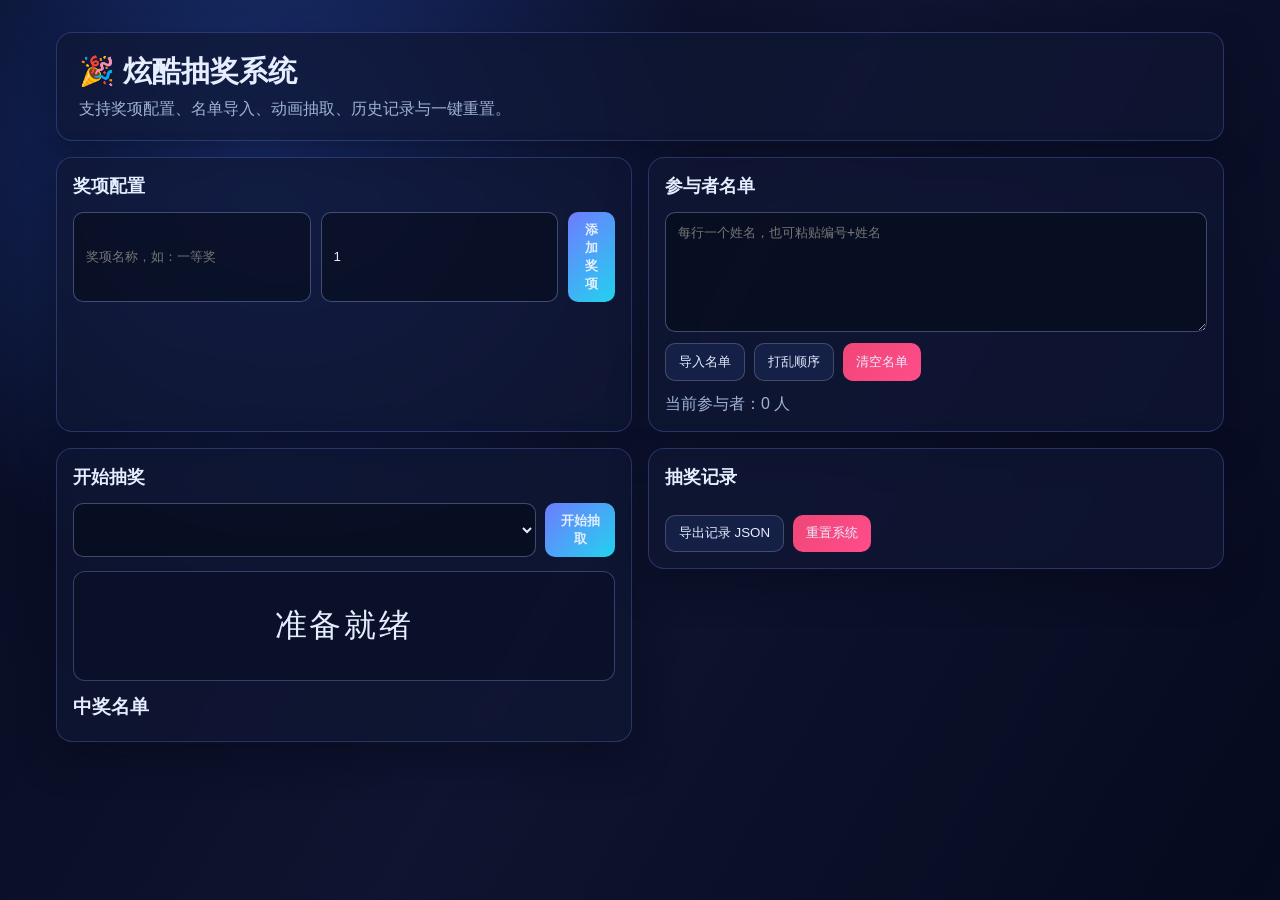
==== index.html @ 3de6420f "feat: build complete cool web lottery system" ====
<!doctype html>
<html lang="zh-CN">
  <head>
    <meta charset="UTF-8" />
    <meta name="viewport" content="width=device-width, initial-scale=1.0" />
    <title>炫酷抽奖系统</title>
    <link rel="stylesheet" href="styles.css" />
  </head>
  <body>
    <div class="bg-glow"></div>
    <main class="app">
      <header class="hero card">
        <h1>🎉 炫酷抽奖系统</h1>
        <p>支持奖项配置、名单导入、动画抽取、历史记录与一键重置。</p>
      </header>

      <section class="grid">
        <article class="card panel">
          <h2>奖项配置</h2>
          <div class="row compact">
            <input id="prizeName" type="text" placeholder="奖项名称，如：一等奖" />
            <input id="prizeCount" type="number" min="1" value="1" />
            <button id="addPrizeBtn" class="btn btn-primary">添加奖项</button>
          </div>
          <ul id="prizeList" class="list"></ul>
        </article>

        <article class="card panel">
          <h2>参与者名单</h2>
          <div class="row compact">
            <textarea id="participantsInput" placeholder="每行一个姓名，也可粘贴编号+姓名"></textarea>
          </div>
          <div class="row">
            <button id="importParticipantsBtn" class="btn">导入名单</button>
            <button id="shuffleParticipantsBtn" class="btn">打乱顺序</button>
            <button id="clearParticipantsBtn" class="btn btn-danger">清空名单</button>
          </div>
          <div class="stats" id="participantStats">当前参与者：0 人</div>
        </article>

        <article class="card panel draw-panel">
          <h2>开始抽奖</h2>
          <div class="row compact">
            <select id="drawPrizeSelect"></select>
            <button id="drawBtn" class="btn btn-primary">开始抽取</button>
          </div>
          <div id="lotteryScreen" class="lottery-screen">准备就绪</div>
          <div class="winner-box">
            <h3>中奖名单</h3>
            <ol id="winnerList"></ol>
          </div>
        </article>

        <article class="card panel">
          <h2>抽奖记录</h2>
          <ul id="historyList" class="list history"></ul>
          <div class="row">
            <button id="exportHistoryBtn" class="btn">导出记录 JSON</button>
            <button id="resetAllBtn" class="btn btn-danger">重置系统</button>
          </div>
        </article>
      </section>
    </main>

    <template id="prizeItemTemplate">
      <li class="list-item">
        <span class="meta"></span>
        <button class="btn btn-small btn-danger remove">删除</button>
      </li>
    </template>

    <canvas id="confettiCanvas"></canvas>
    <script src="script.js"></script>
  </body>
</html>
---- styles.css ----
:root {
  --bg: #070b1f;
  --panel: rgba(16, 23, 52, 0.72);
  --panel-border: rgba(120, 152, 255, 0.25);
  --primary: #6f7bff;
  --secondary: #22d3ee;
  --danger: #ff4d8a;
  --text: #e5edff;
  --muted: #9fb2d8;
}

* {
  box-sizing: border-box;
}

body {
  margin: 0;
  min-height: 100vh;
  font-family: "Segoe UI", "PingFang SC", "Microsoft YaHei", sans-serif;
  background: radial-gradient(circle at 20% 15%, #182f70, var(--bg) 35%),
    radial-gradient(circle at 90% 80%, #1d4d60, transparent 30%);
  color: var(--text);
}

.bg-glow {
  position: fixed;
  inset: 0;
  pointer-events: none;
  background: linear-gradient(120deg, transparent 0%, rgba(110, 123, 255, 0.08) 50%, transparent 100%);
  animation: glowMove 7s linear infinite;
}

@keyframes glowMove {
  0% {
    transform: translateX(-30%);
  }
  100% {
    transform: translateX(30%);
  }
}

.app {
  max-width: 1200px;
  margin: 0 auto;
  padding: 2rem 1rem 3rem;
}

.card {
  background: var(--panel);
  border: 1px solid var(--panel-border);
  border-radius: 16px;
  backdrop-filter: blur(10px);
  box-shadow: 0 16px 35px rgba(5, 10, 25, 0.5);
}

.hero {
  padding: 1.2rem 1.4rem;
  margin-bottom: 1rem;
}

.hero h1 {
  margin: 0;
  font-size: 1.8rem;
}

.hero p {
  margin: 0.45rem 0 0;
  color: var(--muted);
}

.grid {
  display: grid;
  grid-template-columns: repeat(2, minmax(260px, 1fr));
  gap: 1rem;
}

.panel {
  padding: 1rem;
}

h2 {
  margin-top: 0;
  font-size: 1.1rem;
}

.row {
  display: flex;
  gap: 0.6rem;
  flex-wrap: wrap;
}

.row.compact {
  flex-wrap: nowrap;
}

input,
select,
textarea {
  width: 100%;
  border: 1px solid rgba(163, 185, 255, 0.35);
  background: rgba(4, 8, 20, 0.5);
  color: var(--text);
  border-radius: 10px;
  padding: 0.65rem 0.75rem;
}

textarea {
  min-height: 120px;
  margin-bottom: 0.7rem;
}

.btn {
  border: 1px solid rgba(255, 255, 255, 0.2);
  background: rgba(24, 35, 78, 0.8);
  color: var(--text);
  border-radius: 10px;
  padding: 0.55rem 0.8rem;
  cursor: pointer;
  transition: transform 0.2s, box-shadow 0.2s;
}

.btn:hover {
  transform: translateY(-1px);
  box-shadow: 0 0 0 2px rgba(111, 123, 255, 0.2);
}

.btn-primary {
  background: linear-gradient(135deg, var(--primary), var(--secondary));
  border: none;
  font-weight: 700;
}

.btn-danger {
  background: linear-gradient(135deg, #f04677, var(--danger));
  border: none;
}

.btn-small {
  padding: 0.3rem 0.5rem;
  font-size: 0.85rem;
}

.stats,
.list {
  margin-top: 0.8rem;
  color: var(--muted);
}

.list {
  list-style: none;
  padding: 0;
  margin: 0.7rem 0;
  max-height: 170px;
  overflow: auto;
}

.list-item {
  display: flex;
  justify-content: space-between;
  align-items: center;
  border-bottom: 1px dashed rgba(157, 184, 255, 0.25);
  padding: 0.45rem 0;
  gap: 0.8rem;
}

.draw-panel {
  grid-row: span 2;
}

.lottery-screen {
  margin-top: 0.9rem;
  min-height: 110px;
  border: 1px solid rgba(153, 174, 255, 0.3);
  border-radius: 12px;
  display: grid;
  place-items: center;
  font-size: 2rem;
  letter-spacing: 0.08em;
  text-align: center;
  background: rgba(8, 15, 34, 0.45);
}

.lottery-screen.rolling {
  animation: pulse 0.6s infinite;
}

@keyframes pulse {
  0%,
  100% {
    box-shadow: 0 0 0 0 rgba(101, 217, 255, 0.2);
  }
  50% {
    box-shadow: 0 0 0 9px rgba(101, 217, 255, 0.02);
  }
}

.winner-box h3 {
  margin: 0.8rem 0 0.3rem;
}

#winnerList {
  margin: 0;
  padding-left: 1.2rem;
  color: #f3f7ff;
  line-height: 1.8;
}

.history li {
  font-size: 0.9rem;
}

#confettiCanvas {
  position: fixed;
  inset: 0;
  pointer-events: none;
}

@media (max-width: 940px) {
  .grid {
    grid-template-columns: 1fr;
  }

  .draw-panel {
    grid-row: auto;
  }

  .row.compact {
    flex-wrap: wrap;
  }
}
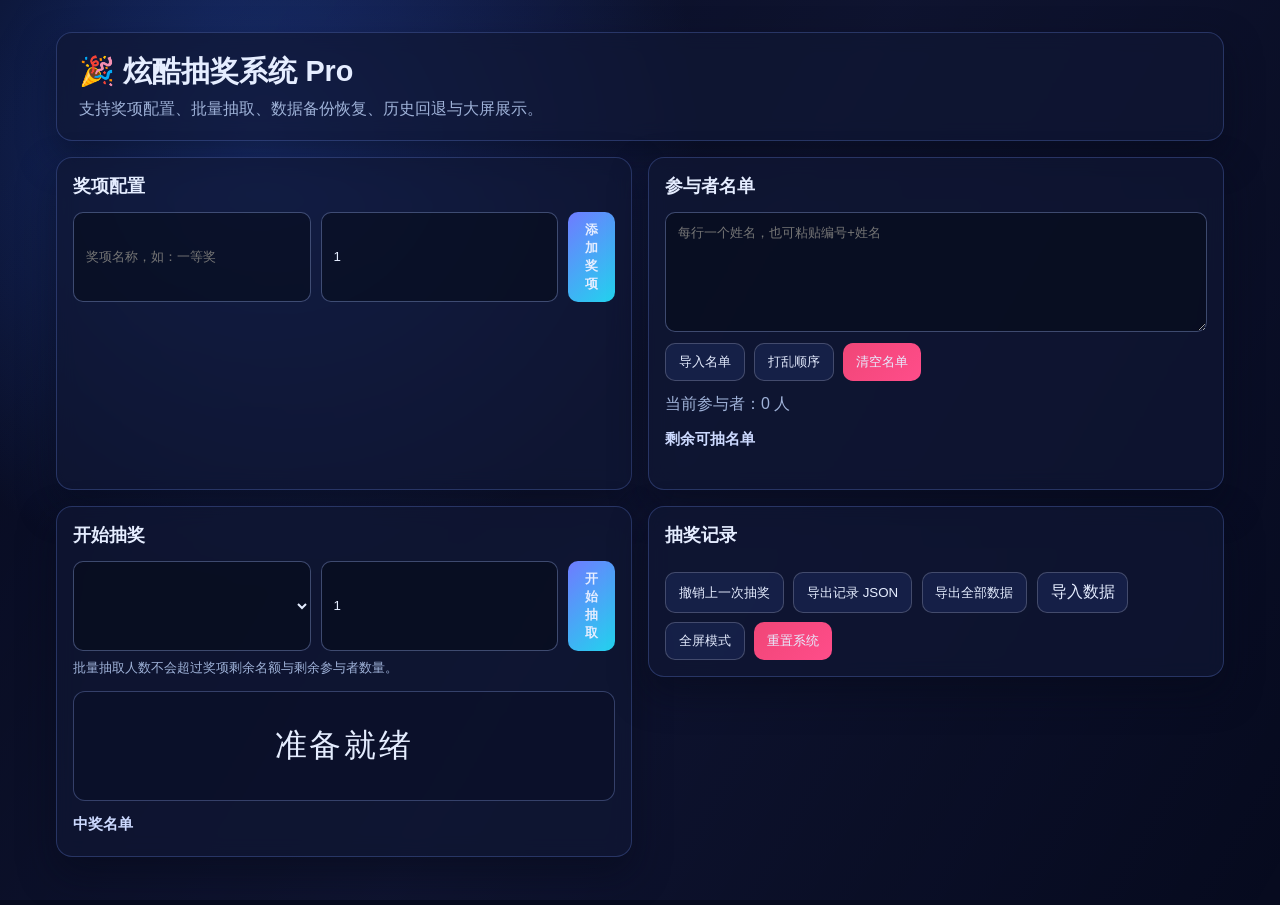
==== commit 1a1a7c51: "feat: upgrade lottery system with batch draw and data backup" ====
--- a/index.html
+++ b/index.html
@@ -3,15 +3,15 @@
   <head>
     <meta charset="UTF-8" />
     <meta name="viewport" content="width=device-width, initial-scale=1.0" />
-    <title>炫酷抽奖系统</title>
+    <title>炫酷抽奖系统 Pro</title>
     <link rel="stylesheet" href="styles.css" />
   </head>
   <body>
     <div class="bg-glow"></div>
     <main class="app">
       <header class="hero card">
-        <h1>🎉 炫酷抽奖系统</h1>
-        <p>支持奖项配置、名单导入、动画抽取、历史记录与一键重置。</p>
+        <h1>🎉 炫酷抽奖系统 Pro</h1>
+        <p>支持奖项配置、批量抽取、数据备份恢复、历史回退与大屏展示。</p>
       </header>
 
       <section class="grid">
@@ -36,14 +36,20 @@
             <button id="clearParticipantsBtn" class="btn btn-danger">清空名单</button>
           </div>
           <div class="stats" id="participantStats">当前参与者：0 人</div>
+          <div class="subpanel">
+            <h3>剩余可抽名单</h3>
+            <ul id="remainingList" class="list small"></ul>
+          </div>
         </article>
 
         <article class="card panel draw-panel">
           <h2>开始抽奖</h2>
           <div class="row compact">
             <select id="drawPrizeSelect"></select>
+            <input id="drawCount" type="number" min="1" value="1" />
             <button id="drawBtn" class="btn btn-primary">开始抽取</button>
           </div>
+          <small class="hint">批量抽取人数不会超过奖项剩余名额与剩余参与者数量。</small>
           <div id="lotteryScreen" class="lottery-screen">准备就绪</div>
           <div class="winner-box">
             <h3>中奖名单</h3>
@@ -55,7 +61,14 @@
           <h2>抽奖记录</h2>
           <ul id="historyList" class="list history"></ul>
           <div class="row">
+            <button id="undoLastBtn" class="btn">撤销上一次抽奖</button>
             <button id="exportHistoryBtn" class="btn">导出记录 JSON</button>
+            <button id="exportAllBtn" class="btn">导出全部数据</button>
+            <label class="btn file-btn">
+              导入数据
+              <input id="importAllInput" type="file" accept="application/json" />
+            </label>
+            <button id="fullscreenBtn" class="btn">全屏模式</button>
             <button id="resetAllBtn" class="btn btn-danger">重置系统</button>
           </div>
         </article>
--- a/styles.css
+++ b/styles.css
@@ -31,12 +31,8 @@
 }
 
 @keyframes glowMove {
-  0% {
-    transform: translateX(-30%);
-  }
-  100% {
-    transform: translateX(30%);
-  }
+  0% { transform: translateX(-30%); }
+  100% { transform: translateX(30%); }
 }
 
 .app {
@@ -53,20 +49,9 @@
   box-shadow: 0 16px 35px rgba(5, 10, 25, 0.5);
 }
 
-.hero {
-  padding: 1.2rem 1.4rem;
-  margin-bottom: 1rem;
-}
-
-.hero h1 {
-  margin: 0;
-  font-size: 1.8rem;
-}
-
-.hero p {
-  margin: 0.45rem 0 0;
-  color: var(--muted);
-}
+.hero { padding: 1.2rem 1.4rem; margin-bottom: 1rem; }
+.hero h1 { margin: 0; font-size: 1.8rem; }
+.hero p { margin: 0.45rem 0 0; color: var(--muted); }
 
 .grid {
   display: grid;
@@ -74,14 +59,9 @@
   gap: 1rem;
 }
 
-.panel {
-  padding: 1rem;
-}
-
-h2 {
-  margin-top: 0;
-  font-size: 1.1rem;
-}
+.panel { padding: 1rem; }
+h2 { margin-top: 0; font-size: 1.1rem; }
+h3 { margin: 0.2rem 0; font-size: 0.95rem; color: #cddaff; }
 
 .row {
   display: flex;
@@ -89,13 +69,9 @@
   flex-wrap: wrap;
 }
 
-.row.compact {
-  flex-wrap: nowrap;
-}
+.row.compact { flex-wrap: nowrap; }
 
-input,
-select,
-textarea {
+input, select, textarea {
   width: 100%;
   border: 1px solid rgba(163, 185, 255, 0.35);
   background: rgba(4, 8, 20, 0.5);
@@ -104,10 +80,7 @@
   padding: 0.65rem 0.75rem;
 }
 
-textarea {
-  min-height: 120px;
-  margin-bottom: 0.7rem;
-}
+textarea { min-height: 120px; margin-bottom: 0.7rem; }
 
 .btn {
   border: 1px solid rgba(255, 255, 255, 0.2);
@@ -119,40 +92,18 @@
   transition: transform 0.2s, box-shadow 0.2s;
 }
 
-.btn:hover {
-  transform: translateY(-1px);
-  box-shadow: 0 0 0 2px rgba(111, 123, 255, 0.2);
-}
+.btn:hover { transform: translateY(-1px); box-shadow: 0 0 0 2px rgba(111, 123, 255, 0.2); }
+.btn:disabled { opacity: 0.55; cursor: not-allowed; transform: none; }
 
-.btn-primary {
-  background: linear-gradient(135deg, var(--primary), var(--secondary));
-  border: none;
-  font-weight: 700;
-}
+.btn-primary { background: linear-gradient(135deg, var(--primary), var(--secondary)); border: none; font-weight: 700; }
+.btn-danger { background: linear-gradient(135deg, #f04677, var(--danger)); border: none; }
+.btn-small { padding: 0.3rem 0.5rem; font-size: 0.85rem; }
 
-.btn-danger {
-  background: linear-gradient(135deg, #f04677, var(--danger));
-  border: none;
-}
+.file-btn input { display: none; }
 
-.btn-small {
-  padding: 0.3rem 0.5rem;
-  font-size: 0.85rem;
-}
-
-.stats,
-.list {
-  margin-top: 0.8rem;
-  color: var(--muted);
-}
-
-.list {
-  list-style: none;
-  padding: 0;
-  margin: 0.7rem 0;
-  max-height: 170px;
-  overflow: auto;
-}
+.stats, .list { margin-top: 0.8rem; color: var(--muted); }
+.list { list-style: none; padding: 0; margin: 0.7rem 0; max-height: 170px; overflow: auto; }
+.list.small { max-height: 120px; font-size: 0.86rem; }
 
 .list-item {
   display: flex;
@@ -163,9 +114,7 @@
   gap: 0.8rem;
 }
 
-.draw-panel {
-  grid-row: span 2;
-}
+.draw-panel { grid-row: span 2; }
 
 .lottery-screen {
   margin-top: 0.9rem;
@@ -180,51 +129,23 @@
   background: rgba(8, 15, 34, 0.45);
 }
 
-.lottery-screen.rolling {
-  animation: pulse 0.6s infinite;
+.lottery-screen.rolling { animation: pulse 0.6s infinite; }
+.hint { color: var(--muted); display: inline-block; margin-top: 0.5rem; }
+.subpanel { margin-top: 0.9rem; }
+
+@keyframes pulse {
+  0%, 100% { box-shadow: 0 0 0 0 rgba(101, 217, 255, 0.2); }
+  50% { box-shadow: 0 0 0 9px rgba(101, 217, 255, 0.02); }
 }
 
-@keyframes pulse {
-  0%,
-  100% {
-    box-shadow: 0 0 0 0 rgba(101, 217, 255, 0.2);
-  }
-  50% {
-    box-shadow: 0 0 0 9px rgba(101, 217, 255, 0.02);
-  }
-}
+.winner-box h3 { margin: 0.8rem 0 0.3rem; }
+#winnerList { margin: 0; padding-left: 1.2rem; color: #f3f7ff; line-height: 1.8; }
+.history li { font-size: 0.9rem; }
 
-.winner-box h3 {
-  margin: 0.8rem 0 0.3rem;
-}
-
-#winnerList {
-  margin: 0;
-  padding-left: 1.2rem;
-  color: #f3f7ff;
-  line-height: 1.8;
-}
-
-.history li {
-  font-size: 0.9rem;
-}
-
-#confettiCanvas {
-  position: fixed;
-  inset: 0;
-  pointer-events: none;
-}
+#confettiCanvas { position: fixed; inset: 0; pointer-events: none; }
 
 @media (max-width: 940px) {
-  .grid {
-    grid-template-columns: 1fr;
-  }
-
-  .draw-panel {
-    grid-row: auto;
-  }
-
-  .row.compact {
-    flex-wrap: wrap;
-  }
+  .grid { grid-template-columns: 1fr; }
+  .draw-panel { grid-row: auto; }
+  .row.compact { flex-wrap: wrap; }
 }
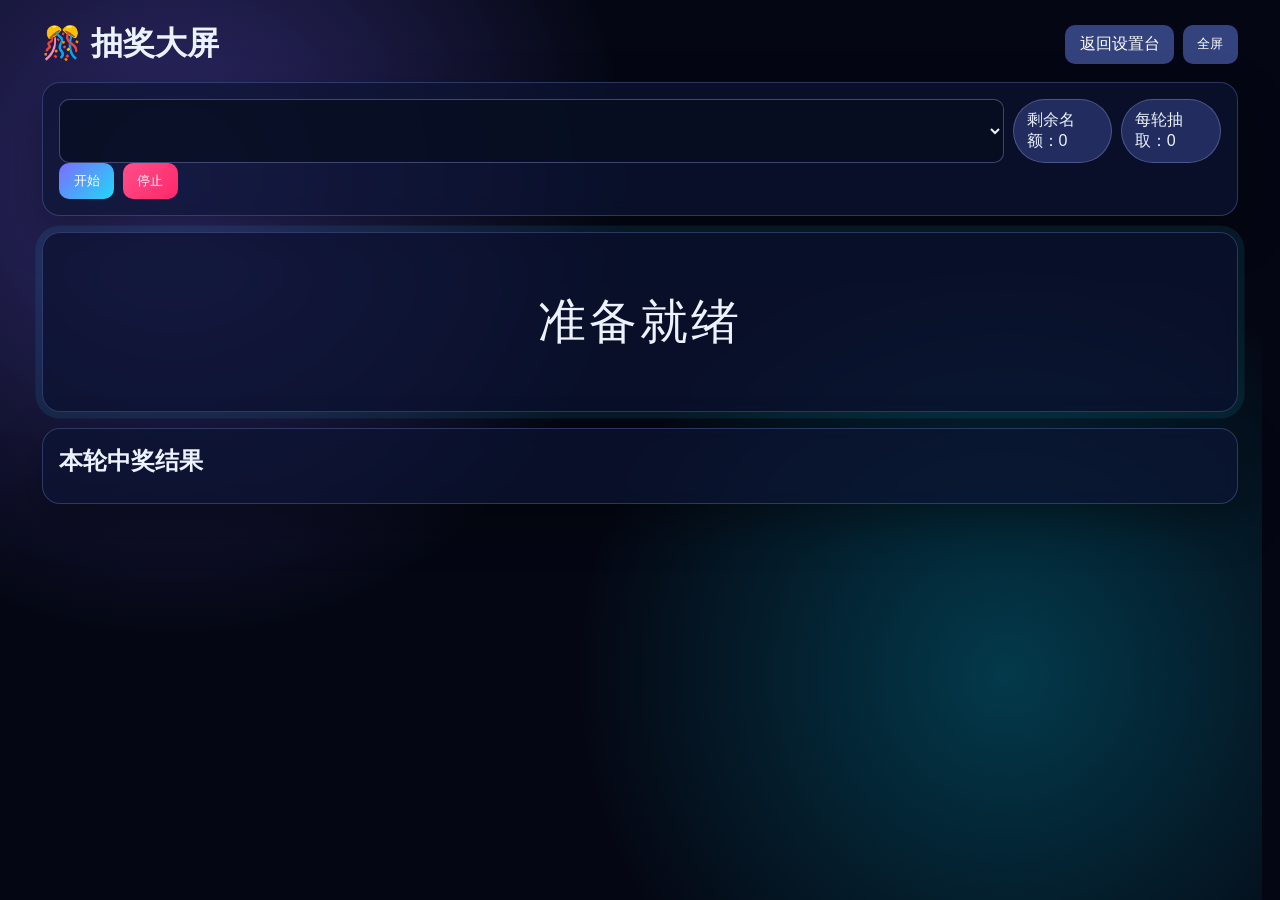
==== commit 21f7fc2b: "feat: split settings and big-screen draw flow with start-stop rounds" ====
--- a/index.html
+++ b/index.html
@@ -2,87 +2,11 @@
 <html lang="zh-CN">
   <head>
     <meta charset="UTF-8" />
+    <meta http-equiv="refresh" content="0; url=screen.html" />
     <meta name="viewport" content="width=device-width, initial-scale=1.0" />
-    <title>炫酷抽奖系统 Pro</title>
-    <link rel="stylesheet" href="styles.css" />
+    <title>抽奖系统</title>
   </head>
   <body>
-    <div class="bg-glow"></div>
-    <main class="app">
-      <header class="hero card">
-        <h1>🎉 炫酷抽奖系统 Pro</h1>
-        <p>支持奖项配置、批量抽取、数据备份恢复、历史回退与大屏展示。</p>
-      </header>
-
-      <section class="grid">
-        <article class="card panel">
-          <h2>奖项配置</h2>
-          <div class="row compact">
-            <input id="prizeName" type="text" placeholder="奖项名称，如：一等奖" />
-            <input id="prizeCount" type="number" min="1" value="1" />
-            <button id="addPrizeBtn" class="btn btn-primary">添加奖项</button>
-          </div>
-          <ul id="prizeList" class="list"></ul>
-        </article>
-
-        <article class="card panel">
-          <h2>参与者名单</h2>
-          <div class="row compact">
-            <textarea id="participantsInput" placeholder="每行一个姓名，也可粘贴编号+姓名"></textarea>
-          </div>
-          <div class="row">
-            <button id="importParticipantsBtn" class="btn">导入名单</button>
-            <button id="shuffleParticipantsBtn" class="btn">打乱顺序</button>
-            <button id="clearParticipantsBtn" class="btn btn-danger">清空名单</button>
-          </div>
-          <div class="stats" id="participantStats">当前参与者：0 人</div>
-          <div class="subpanel">
-            <h3>剩余可抽名单</h3>
-            <ul id="remainingList" class="list small"></ul>
-          </div>
-        </article>
-
-        <article class="card panel draw-panel">
-          <h2>开始抽奖</h2>
-          <div class="row compact">
-            <select id="drawPrizeSelect"></select>
-            <input id="drawCount" type="number" min="1" value="1" />
-            <button id="drawBtn" class="btn btn-primary">开始抽取</button>
-          </div>
-          <small class="hint">批量抽取人数不会超过奖项剩余名额与剩余参与者数量。</small>
-          <div id="lotteryScreen" class="lottery-screen">准备就绪</div>
-          <div class="winner-box">
-            <h3>中奖名单</h3>
-            <ol id="winnerList"></ol>
-          </div>
-        </article>
-
-        <article class="card panel">
-          <h2>抽奖记录</h2>
-          <ul id="historyList" class="list history"></ul>
-          <div class="row">
-            <button id="undoLastBtn" class="btn">撤销上一次抽奖</button>
-            <button id="exportHistoryBtn" class="btn">导出记录 JSON</button>
-            <button id="exportAllBtn" class="btn">导出全部数据</button>
-            <label class="btn file-btn">
-              导入数据
-              <input id="importAllInput" type="file" accept="application/json" />
-            </label>
-            <button id="fullscreenBtn" class="btn">全屏模式</button>
-            <button id="resetAllBtn" class="btn btn-danger">重置系统</button>
-          </div>
-        </article>
-      </section>
-    </main>
-
-    <template id="prizeItemTemplate">
-      <li class="list-item">
-        <span class="meta"></span>
-        <button class="btn btn-small btn-danger remove">删除</button>
-      </li>
-    </template>
-
-    <canvas id="confettiCanvas"></canvas>
-    <script src="script.js"></script>
+    <p>正在跳转到 <a href="screen.html">抽奖大屏</a>...</p>
   </body>
 </html>
